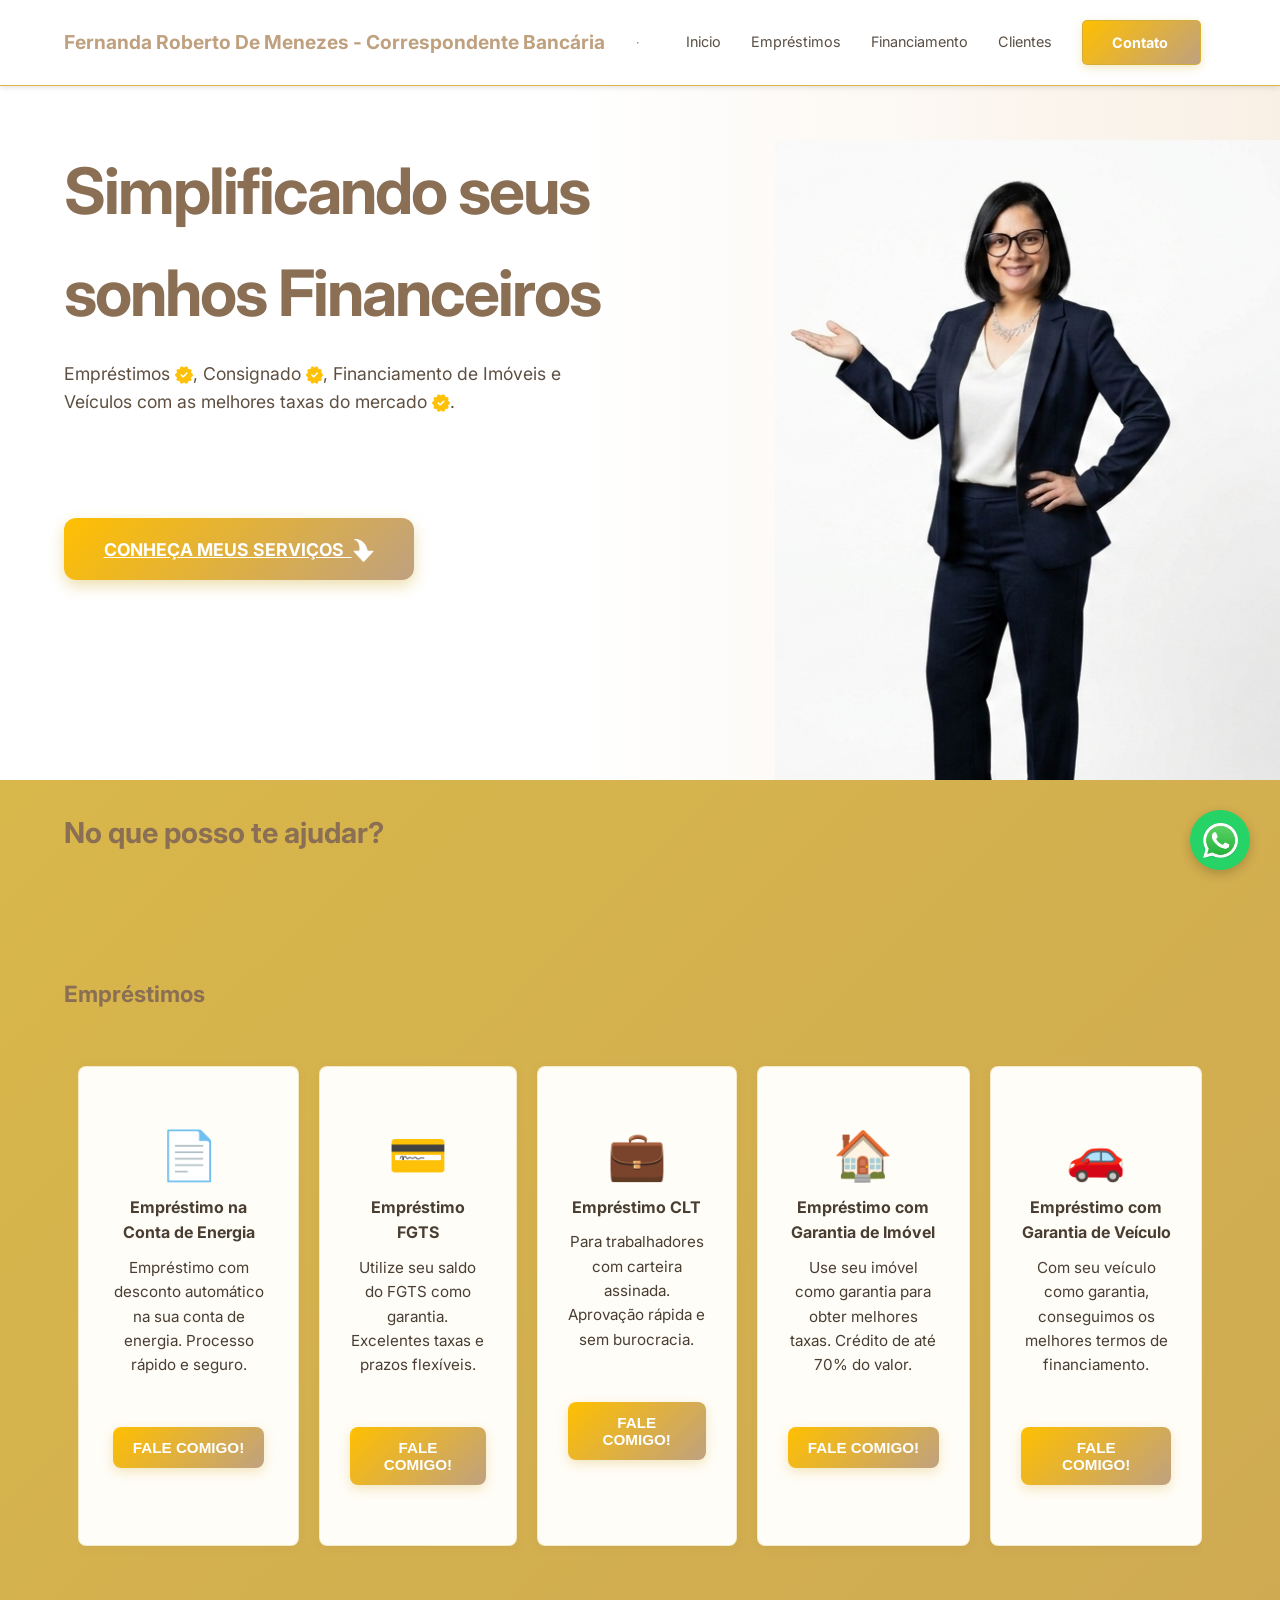
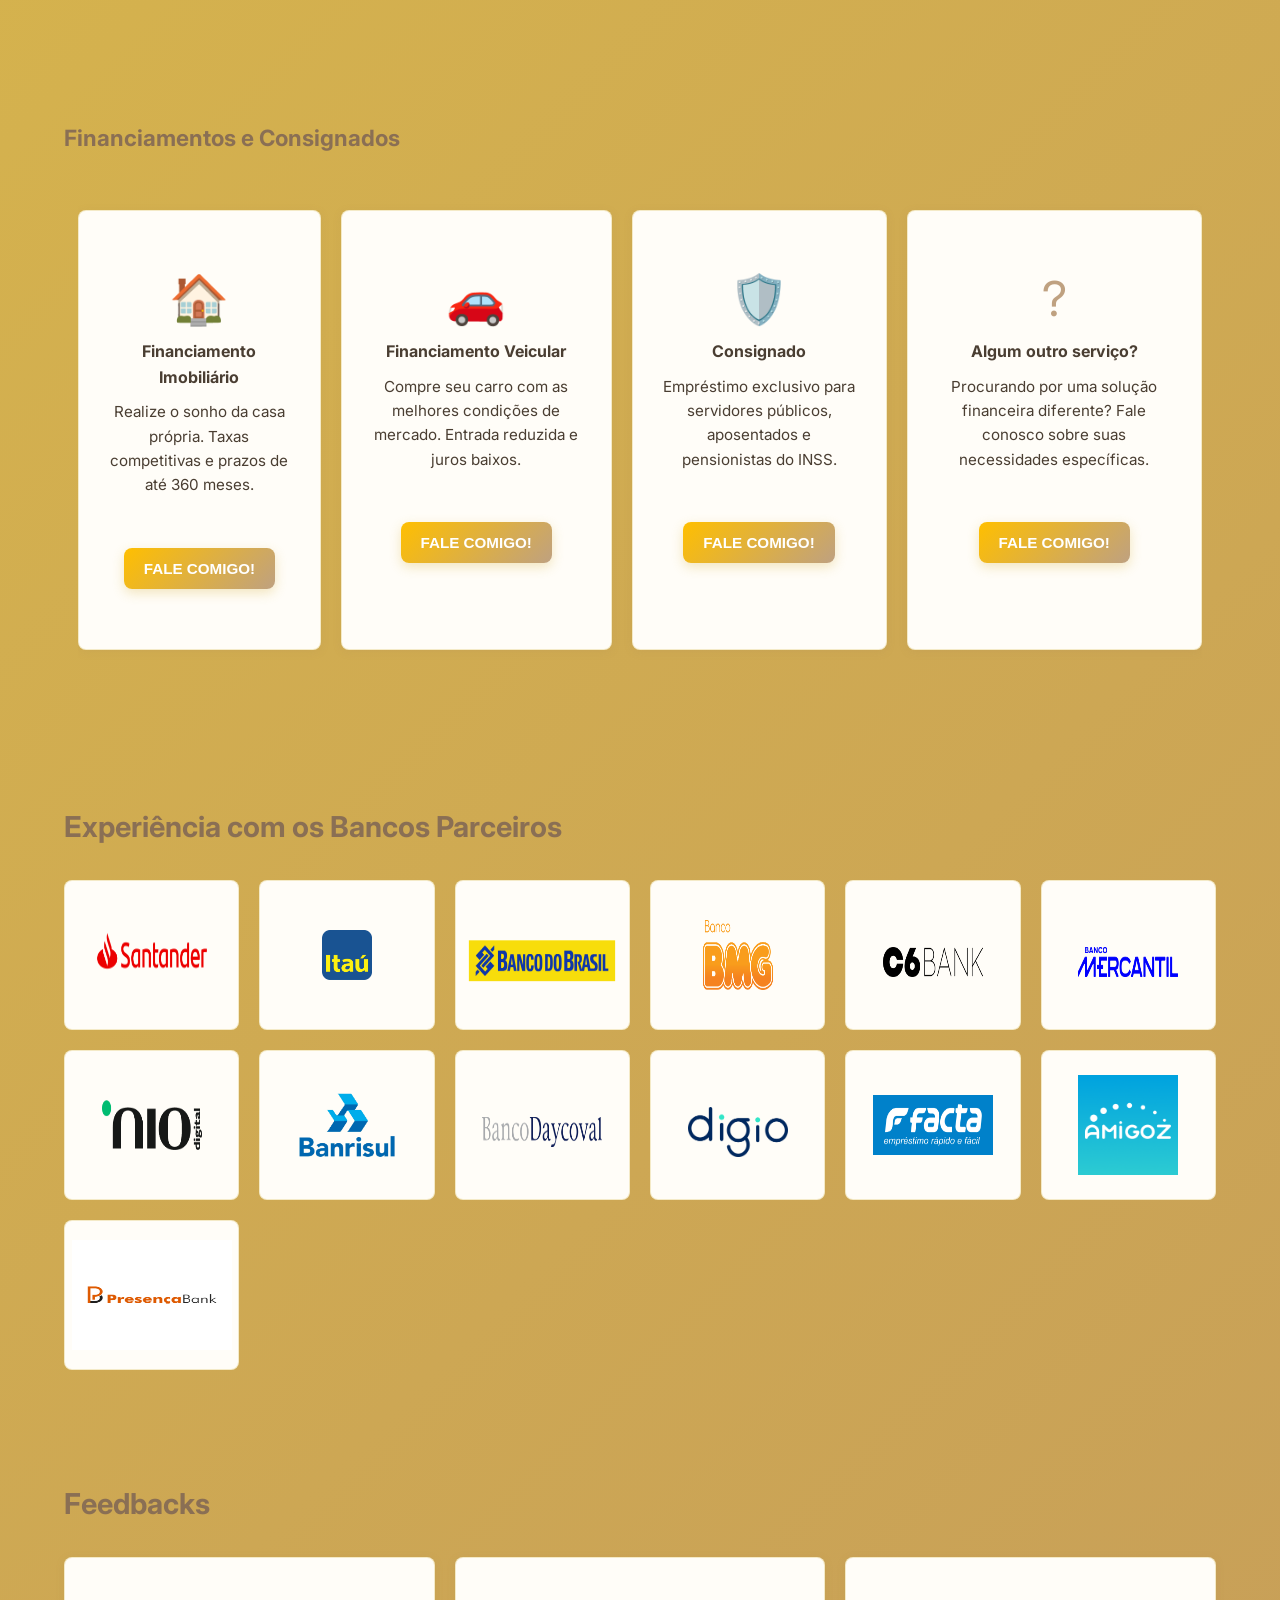
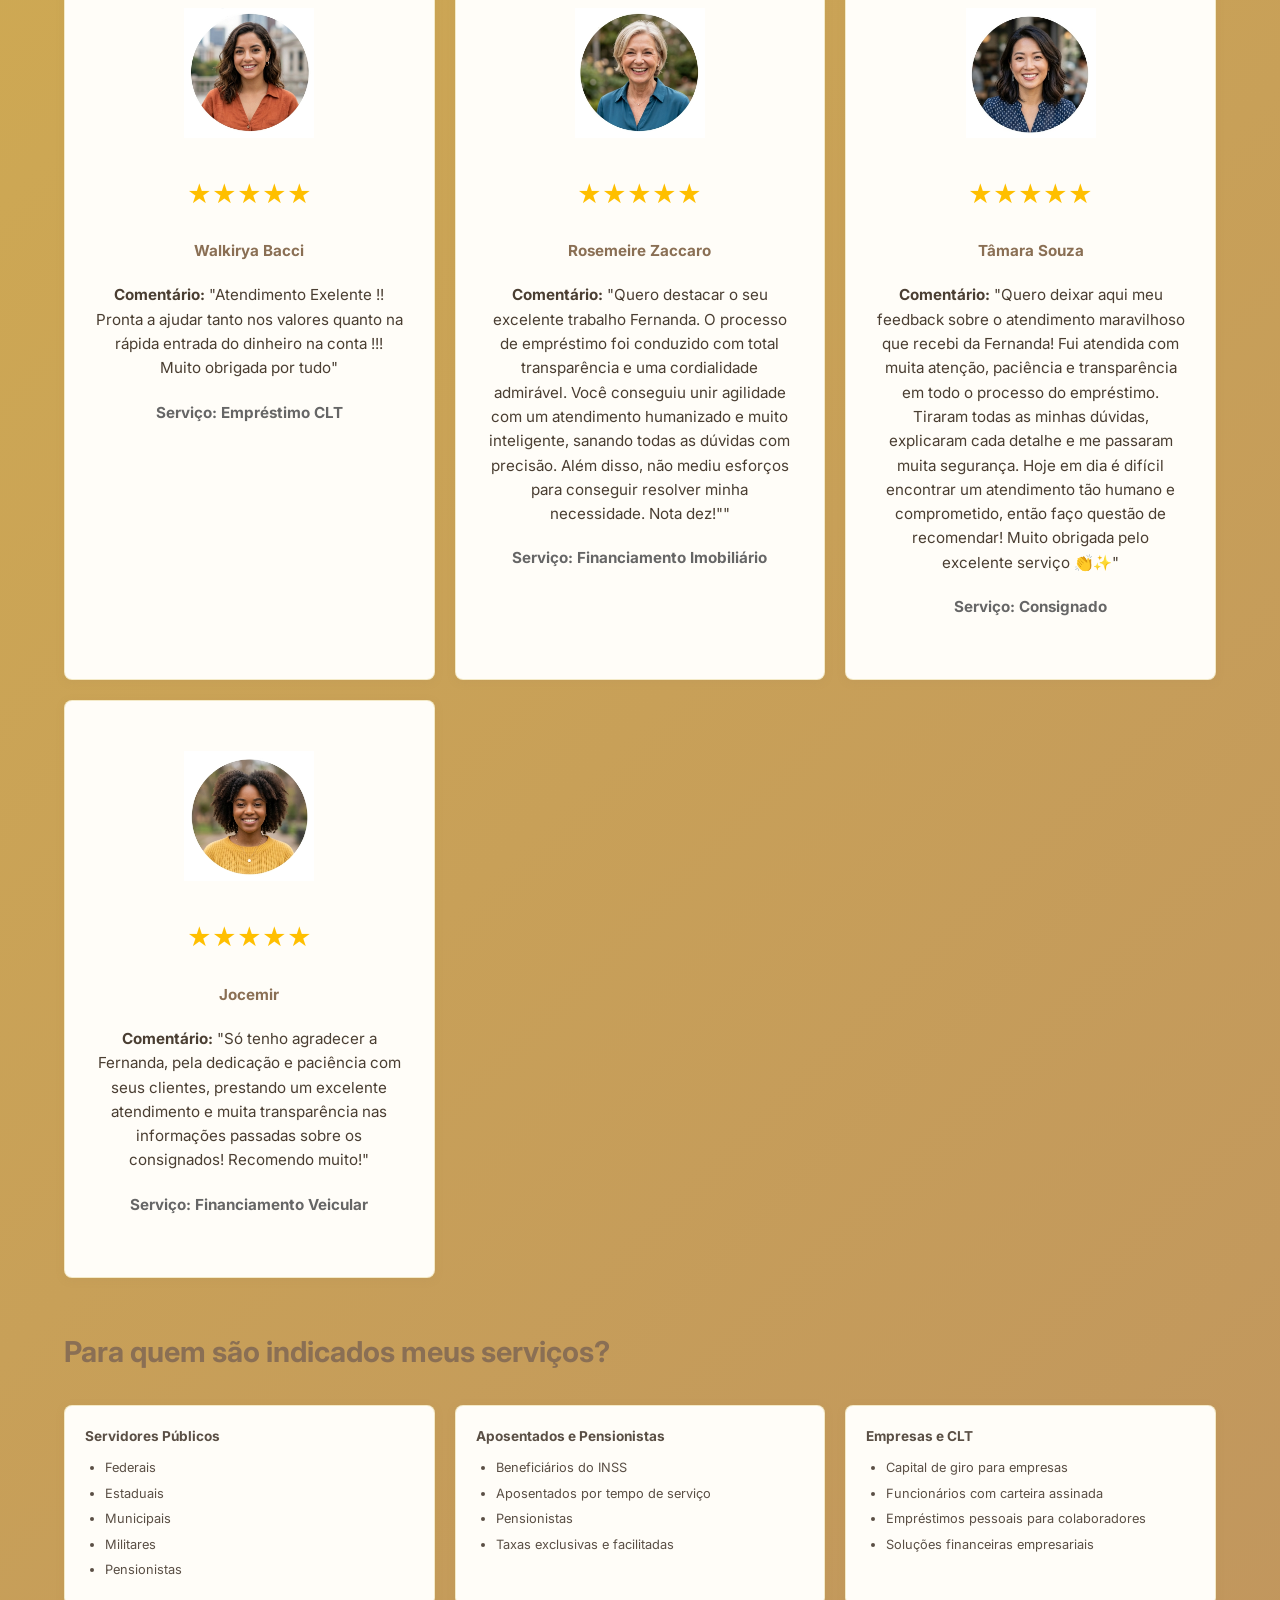
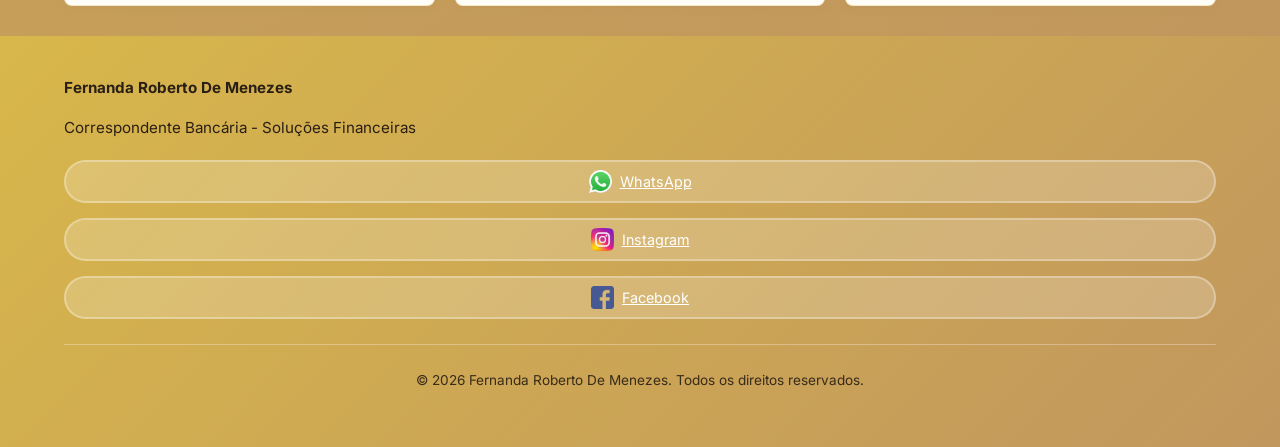
==== index.html @ 63f5480b "commit 1" ====
<!DOCTYPE html>
<html lang="pt-br">
<head>
    <meta charset="UTF-8">
    <meta name="viewport" content="width=device-width, initial-scale=1.0">
    <title>Fernanda | Correspondente Bancária</title>
    <meta name="description" content="Portfólio de Fernanda, correspondente bancária especializada em serviços financeiros. Empréstimos Empréstimo, Consignado Empréstimo, Financiamento de Imóveis e Veículos com as melhores taxas do mercado Empréstimo.">
    <link href="https://fonts.googleapis.com/css2?family=Inter:wght@300;400;600;700&display=swap" rel="stylesheet">
    <link rel="stylesheet" href="styles.css">
</head>
<body>

    <header>
        <div class="logo">Fernanda Roberto De Menezes - Correspondente Bancária</div>
        <hr>
        <button class="menu-toggle" id="menuToggle">☰</button>
        <nav id="navMenu">
            <a href="#inicio">Inicio</a>
            <a href="#emprestimos">Empréstimos</a>
            <a href="#financiamento">Financiamento</a>
            <a href="#publico">Clientes</a>
            <a href="https://wa.me/5516997913789?text=Olá%2C%20Fernanda%20preciso%20de%20seus%20serviços%20" target="_blank" class="btn-Contato">&nbsp;&nbsp; Contato &nbsp;&nbsp;&nbsp;</a>
        </nav>
    </header>

    <section id="inicio" class="hero">
        <div class="hero-content">
            <h1>Simplificando seus sonhos Financeiros</h1>
            <p> Empréstimos <img src="icons/verificado.png" alt="Empréstimo" style="width: 1em; height: 1em; vertical-align: middle;">, Consignado <img src="icons/verificado.png" alt="Empréstimo" style="width: 1em; height: 1em; vertical-align: middle;">, Financiamento de Imóveis e Veículos com as melhores taxas do mercado <img src="icons/verificado.png" alt="Empréstimo" style="width: 1em; height: 1em; vertical-align: middle;">.
            </p>
            <br><br><br><br>
            <a href="#servicos" class="btn-cta">Conheça meus serviços&nbsp;&nbsp;<img src="icons/curva-seta-para-a-esquerda.png" alt="Ícone" style="position: relative;  width: 23px; height: 23px; top: 6px;">
            </a>
        </div>
        <div class="hero-image">
            <img src="icons/fernanda4.png" alt="Fernanda Profissional">
        </div>
    </section>
    <div id="gradient-wrapper">
    <section id="servicos">
        <h2>No que posso te ajudar?</h2>
        
        <div class="services-category">
            <section id="emprestimos"></section>
            <h3>Empréstimos</h3>
            <div class="services-carousel-wrapper">
                <button class="carousel-arrow prev" data-carousel="carousel-emprestimos">❮</button>
                <div class="services-carousel-container" id="carousel-emprestimos">
                <div class="feedback-card">
                    <a class="card-link" href="https://wa.me/5516997913789?text=Olá%2C%20tenho%20interesse%20no%20empréstimo%20com%20desconto%20na%20conta%20de%20energia.%20Gostaria%20de%20fazer%20uma%20simulação%20e%20saber%20os%20valores%20disponíveis." 
                    target="_blank" rel="noopener noreferrer">
                        <div class="quote-icon">📄</div>
                        <h4>Empréstimo na Conta de Energia</h4>
                        <p>Empréstimo com desconto automático na sua conta de energia. Processo rápido e seguro.</p>
                        <button class="btn-carousel">Fale comigo!</button>
                    </a>
                </div>
                
                <div class="feedback-card">
                    <a class="card-link" href="https://wa.me/5516997913789?text=Olá%2C%20tenho%20interesse%20no%20empréstimo%20FGTS.%20Gostaria%20de%20fazer%20uma%20simulação%20e%20saber%20os%20valores%20disponíveis." 
                    target="_blank" rel="noopener noreferrer">
                        <div class="quote-icon">💳</div>
                        <h4>Empréstimo FGTS</h4>
                        <p>Utilize seu saldo do FGTS como garantia. Excelentes taxas e prazos flexíveis.</p>
                        <button class="btn-carousel">Fale comigo!</button>
                    </a>
                </div>
                
                <div class="feedback-card">
                    <a class="card-link" href="https://wa.me/5516997913789?text=Olá%2C%20tenho%20interesse%20no%20empréstimo%20CLT.%20Gostaria%20de%20fazer%20uma%20simulação%20e%20saber%20os%20valores%20disponíveis." 
                    target="_blank" rel="noopener noreferrer">
                        <div class="quote-icon">💼</div>
                        <h4>Empréstimo CLT</h4>
                        <p>Para trabalhadores com carteira assinada. Aprovação rápida e sem burocracia.</p>
                        <button class="btn-carousel">Fale comigo!</button>
                    </a>
                </div>
                <div class="feedback-card">
                    <a class="card-link" href="https://wa.me/5516997913789?text=Olá%2C%20tenho%20interesse%20no%20empréstimo%20com%20garantia%20de%20imóvel.%20Gostaria%20de%20fazer%20uma%20simulação%20e%20saber%20os%20valores%20disponíveis." 
                    target="_blank" rel="noopener noreferrer">
                        <div class="quote-icon">🏠</div>
                        <h4>Empréstimo com Garantia de Imóvel</h4>
                        <p>Use seu imóvel como garantia para obter melhores taxas. Crédito de até 70% do valor.</p>
                        <button class="btn-carousel">Fale comigo!</button>
                    </a>
                </div>
                <div class="feedback-card">
                    <a class="card-link" href="https://wa.me/5516997913789?text=Olá%2C%20tenho%20interesse%20no%20empréstimo%20com%20garantia%20de%20veículo.%20Gostaria%20de%20fazer%20uma%20simulação%20e%20saber%20os%20valores%20disponíveis." 
                    target="_blank" rel="noopener noreferrer">
                        <div class="quote-icon">🚗</div>
                        <h4>Empréstimo com Garantia de Veículo</h4>
                        <p>Com seu veículo como garantia, conseguimos os melhores termos de financiamento.</p>
                        <button class="btn-carousel">Fale comigo!</button>
                    </a>
                </div>
                </div>
                <button class="carousel-arrow next" data-carousel="carousel-emprestimos">❯</button>
            </div>
        </div>
        <div class="services-category">
            <section id="financiamento"></section>
            <h3>Financiamentos e Consignados</h3>
            <div class="services-carousel-wrapper">
                <button class="carousel-arrow prev" data-carousel="carousel-financiamentos">❮</button>
                <div class="services-carousel-container" id="carousel-financiamentos">
                <div class="feedback-card">
                    <a class="card-link" href="https://wa.me/5516997913789?text=Olá%2C%20tenho%20interesse%20no%20financiamento%20imobiliário.%20Gostaria%20de%20fazer%20uma%20simulação%20e%20saber%20os%20valores%20disponíveis." 
                    target="_blank" rel="noopener noreferrer">
                        <div class="quote-icon">🏠</div>
                        <h4>Financiamento Imobiliário</h4>
                        <p>Realize o sonho da casa própria. Taxas competitivas e prazos de até 360 meses.</p>
                        <button class="btn-carousel">Fale comigo!</button>
                    </a>
                </div>
                <div class="feedback-card">
                    <a class="card-link" href="https://wa.me/5516997913789?text=Olá%2C%20tenho%20interesse%20no%20financiamento%20veicular.%20Gostaria%20de%20fazer%20uma%20simulação%20e%20saber%20os%20valores%20disponíveis." 
                    target="_blank" rel="noopener noreferrer">
                        <div class="quote-icon">🚗</div>
                        <h4>Financiamento Veicular</h4>
                        <p>Compre seu carro com as melhores condições de mercado. Entrada reduzida e juros baixos.</p>
                        <button class="btn-carousel">Fale comigo!</button>
                    </a>
                </div>
                <div class="feedback-card">
                    <a class="card-link" href="https://wa.me/5516997913789?text=Olá%2C%20tenho%20interesse%20no%20financiamento%20consignado." 
                    target="_blank" rel="noopener noreferrer">
                        <div class="quote-icon">🛡️</div>
                        <h4>Consignado</h4>
                        <p>Empréstimo exclusivo para servidores públicos, aposentados e pensionistas do INSS.</p>
                        <button class="btn-carousel">Fale comigo!</button>
                    </a>
                </div>
                <div class="feedback-card">
                    <a class="card-link" href="https://wa.me/5516997913789?text=Olá%2C%20tenho%20interesse%20em%20outro%20serviço%20financeiro." 
                    target="_blank" rel="noopener noreferrer">
                        <div class="quote-icon">?</div>
                        <h4>Algum outro serviço?</h4>
                        <p>Procurando por uma solução financeira diferente? Fale conosco sobre suas necessidades específicas.</p>
                        <button class="btn-carousel">Fale comigo!</button>
                    </a>
                </div>
                </div>
                <button class="carousel-arrow next" data-carousel="carousel-financiamentos">❯</button>
            </div>
        </div>
    </section>
    <section id="bancos">
        <h2>Experiência com os Bancos Parceiros</h2>
        <div class="banks-grid">
            <!-- 13 square containers -->
            <div class="bank-container"><img src="icons/1-Santander.png" alt="Ícone" style="position: relative;  width: 150px; height: 100px;"></div>
            <div class="bank-container"><img src="icons/9-Itau.png" alt="Ícone" style="position: relative;  width: 50px; height: 50px;"></div>
            <div class="bank-container"><img src="icons/10-BancoBrasil.png" alt="Ícone" style="position: relative; bottom: 7%;  width: 150px; height: 130px;"></div>
            <div class="bank-container"><img src="icons/2-BMG.png" alt="Ícone" style="position: relative;  width: 70px; height: 70px;"></div>
            <div class="bank-container"><img src="icons/6-C6.png" alt="Ícone" style="position: relative;  width: 100px; top: 5%; height: 30px;"></div>
            <div class="bank-container"><img src="icons/12-Mercantil.png" alt="Ícone" style="position: relative; top: 5%;  width: 100px; height: 30px;"></div>
            <div class="bank-container"><img src="icons/7-Nio.png" alt="Ícone" style="position: relative;  width: 100px; height: 50px;"></div>
            <div class="bank-container"><img src="icons/8-Banrisul.png" alt="Ícone" style="position: relative;  width: 100px; height: 100px;"></div>
            <div class="bank-container"><img src="icons/3-Daycoval.png" alt="Ícone" style="position: relative; top: 5%; width: 120px; height: 30px;"></div>
            <div class="bank-container"><img src="icons/4-Digio.png" alt="Ícone" style="position: relative; top: 5%;  width: 100px; height: 50px;"></div>
            <div class="bank-container"><img src="icons/5-Facta.png" alt="Ícone" style="position: relative;  width: 120px; height: 60px;"></div>
            <div class="bank-container"><img src="icons/13-Amigoz.png" alt="Ícone" style="position: relative;  width: 100px; height: 100px;"></div>
            <div class="bank-container"><img src="icons/11-PresencaBank.png" alt="Ícone" style="position: relative;  width: 160px; height: 110px;"></div>
        </div>
    </section>
        <section id="publico">

        <br><br>
        <h2>Feedbacks</h2>
        <div class="feedback-grid">
            <div class="feedback-card">
                <div class="quote-icon"><img src="icons/menina3.png" style="width: 130px; height: 130px;"></div>
                <div class="stars">★★★★★</div>
                <p class="name">Walkirya Bacci</p>
                <p><strong>Comentário:</strong> "Atendimento Exelente !! Pronta a ajudar tanto nos valores quanto na rápida entrada do dinheiro na conta !!! Muito obrigada por tudo"</p>
                <p class="service"><strong>Serviço: Empréstimo CLT</p></strong>
            </div>
            <div class="feedback-card">
                <div class="quote-icon"><img src="icons/menina4.png" style="width: 130px; height: 130px;"></div>
                <div class="stars">★★★★★</div>
                <p class="name">Rosemeire Zaccaro</p>
                <p><strong>Comentário:</strong> "Quero destacar o seu excelente trabalho Fernanda. O processo de empréstimo foi conduzido com total transparência e uma cordialidade admirável. Você conseguiu unir agilidade com um atendimento humanizado e muito inteligente, sanando todas as dúvidas com precisão. Além disso, não mediu esforços para conseguir resolver minha necessidade. Nota dez!""</p>
                <p class="service"><strong>Serviço: Financiamento Imobiliário</p></strong>
            </div>
            <div class="feedback-card">
                <div class="quote-icon"><img src="icons/menina2.jpg" style="width: 130px; height: 130px;"></div>
                <div class="stars">★★★★★</div>
                <p class="name">Tâmara Souza</p>
                <p><strong>Comentário:</strong> "Quero deixar aqui meu feedback sobre o atendimento maravilhoso que recebi da Fernanda! Fui atendida com muita atenção, paciência e transparência em todo o processo do empréstimo. Tiraram todas as minhas dúvidas, explicaram cada detalhe e me passaram muita segurança. Hoje em dia é difícil encontrar um atendimento tão humano e comprometido, então faço questão de recomendar! Muito obrigada pelo excelente serviço 👏✨"</p>
                <p class="service"><strong>Serviço: Consignado</p></strong></div>
            <div class="feedback-card">
                <div class="quote-icon"><img src="icons/menina1.png" style="width: 130px; height: 130px;"></div>
                <div class="stars">★★★★★</div>
                <p class="name">Jocemir</p>
                <p><strong>Comentário:</strong> "Só tenho agradecer a Fernanda, pela dedicação e paciência com seus clientes, prestando um excelente atendimento e muita transparência nas informações passadas sobre os consignados!  Recomendo muito!"</p>
                <p class="service"><strong>Serviço: Financiamento Veicular</p></strong>
            </div>
        </div>
        <br><br>
        <h2>Para quem são indicados meus serviços?</h2>
        <div class="public-grid">
            <div class="public-card">
                <b>Servidores Públicos</b><br>
                <ul>
                    <li>Federais</li>
                    <li>Estaduais</li>
                    <li>Municipais</li>
                    <li>Militares</li>
                    <li>Pensionistas</li>
                </ul>
            </div>
            <div class="public-card">
                <b>Aposentados e Pensionistas</b><br>
                <ul>
                    <li>Beneficiários do INSS</li>
                    <li>Aposentados por tempo de serviço</li>
                    <li>Pensionistas</li>
                    <li>Taxas exclusivas e facilitadas</li>
                </ul>
            </div>
            <div class="public-card">
                <b>Empresas e CLT</b><br>
                <ul>
                    <li>Capital de giro para empresas</li>
                    <li>Funcionários com carteira assinada</li>
                    <li>Empréstimos pessoais para colaboradores</li>
                    <li>Soluções financeiras empresariais</li>
                </ul>
            </div>
        </div>
    </section>
    </div>
    <footer>
        <div class="footer-content">
            <div class="footer-info">
                <p><strong>Fernanda Roberto De Menezes</strong></p>
                <p>Correspondente Bancária - Soluções Financeiras</p>
                
                <div class="social-links">
                    <a href="https://wa.me/+5516997913789" target="_blank" title="WhatsApp" aria-label="WhatsApp">
                        <img src="icons/whatsapp.png" alt="Ícone" style="position: relative;  width: 23px; height: 23px;">
                        <span class="social-text">WhatsApp</span>
                    </a>
                    <a href="https://instagram.com/fernandafinanceira.2017" target="_blank" title="Instagram" aria-label="Instagram">
                        <img src="icons/instagram.png" alt="Instagram" style="position: relative; width: 23px; height: 23px;">
                        <span class="social-text">Instagram</span>
                    </a>
                    <a href="https://facebook.com" target="_blank" title="Facebook" aria-label="Facebook">
                        <img src="icons/facebook.png" alt="Facebook" style="position: relative; width: 23px; height: 23px;">
                        <span class="social-text">Facebook</span>
                    </a>
                </div>
            </div>

        </div>
        <div class="divider"></div>

        <p class="copyright">&copy; 2026 Fernanda Roberto De Menezes. Todos os direitos reservados.</p>
    </footer>

    <a href="https://wa.me/5516997913789?text=Olá%2C%20Fernanda%20preciso%20de%20seus%20serviços%20🚀" target="_blank" class="floating-whatsapp" aria-label="WhatsApp">
        <img src="icons/whatsapp.png" alt="WhatsApp" />
    </a>

    <script src="script.js"></script>
</body>
</html>
---- styles.css ----
:root {
    --primary: #bfa180; /* nude */
    --dark: #8a6f54; /* marrom suave */
    --accent: #ffbf00; /* dourado vivo */
    --text-dark: #4a3e32;
    --bg-light: #fff7ee;
}

* { margin: 0; padding: 0; box-sizing: border-box; }
body { 
    font-family: 'Inter',
    sans-serif; color: var(--text-dark); 

    line-height: 1.6; 
    padding-top: 80px;
    overflow-x: hidden;
}

/* Header */
header {
    display: flex;
    justify-content: space-between;
    align-items: center;
    padding: 20px 5%;
    border-bottom: 1px solid #d4af37e6;
    position: fixed;
    top: 0;
    left: 0;
    width: 100%;
    background-color: white;
    z-index: 1000;
    box-shadow: 0 2px 5px rgba(0,0,0,0.1);
}
.logo { font-weight: bold; color: var(--primary); font-size: 1.2rem; }
nav a { margin: 0 15px; text-decoration: none; color: #5a4f45; font-size: 0.9rem; padding: 10px 0; }
nav a:hover { font-weight: bold; }
.btn-Contato {
    background: linear-gradient(135deg, var(--accent), var(--primary));
    color: #ffffff;
    padding: 10px 20px;
    border-radius: 5px;
    text-decoration: none;
    font-weight: bold;
    border: 1px solid rgba(212, 175, 55, 0.9);
    box-shadow: 0 3px 10px rgba(212, 175, 55, 0.3);
    transition: all 0.3s ease;
}
.btn-Contato:hover {
    transform: translateY(-3px) scale(1.05);
    box-shadow: 0 10px 20px rgba(255, 191, 0, 0.5);
    background: linear-gradient(135deg, #fff27f, #ffbf00);
}

/* Menu Hamburger */
.menu-toggle {
    display: none;
    background: none;
    border: none;
    font-size: 1.5rem;
    color: var(--dark);
    cursor: pointer;
    transition: all 0.3s ease;
    z-index: 1001;
}
.menu-toggle:hover {
    transform: scale(1.1);
}
nav {
    display: flex;
    gap: 0;
}
nav.mobile-open {
    position: absolute;
    top: 70px;
    left: 0;
    width: 100%;
    flex-direction: column;
    background: white;
    border-bottom: 1px solid #d4af37e6;
    padding: 15px 5%;
    gap: 10px;
    box-shadow: 0 4px 8px rgba(0,0,0,0.1);
}
nav.mobile-open a {
    padding: 10px 0;
    border-bottom: 1px solid #efefef;
}
nav.mobile-open a:last-child {
    border-bottom: none;
}

/* Hero Section */
.hero {
    display: flex;
    align-items: flex-start;
    padding: 60px 5% 0 5%;
    background: linear-gradient(90deg, #ffffff 45%, #f9f0e5 100%);
    min-height: 700px;
}
.hero-content { flex: 1; padding-right: 50px; display: flex; flex-direction: column; }
.hero-content h1 { 
    font-size: 4rem; 
    color: var(--dark); 
    margin-bottom: 15px;
    letter-spacing: -2px; }
.hero-content p { 
    font-size: 1.1rem;
    color: #5e4f40;
    max-width: 550px;
    min-height: 0px;
 }

.hero-image { 
    flex: 1;
    text-align: right; 
    display: flex; 
    align-items: flex-end; 
    align-self: stretch; 
}
.hero-image img { 
    max-width: 100%; 
    height: 100%; 
    margin-left:20%;
    object-fit: cover;
    object-position: bottom center; 
 }

/* Sections General */
section {
     padding: 30px 5%;
    }

/* Deixar seção de serviços, bancos e quem sou com mesmo gradiente */
#gradient-wrapper {
    background: linear-gradient(135deg, rgba(212, 175, 55, 0.9), rgba(190, 145, 85, 0.95));
    
}

#servicos {
    padding-top: 30px;
    padding-bottom: 40px;
}

h2 { color: var(--dark); margin-bottom: 30px; font-size: 1.8rem; }

/* Public Cards */
.public-grid {
    display: grid;
    grid-template-columns: repeat(3, 1fr);
    gap: 20px;
}
.public-card {
    background: #fffdf8;
    padding: 20px;
    border-radius: 8px;
    font-size: 0.85rem;
    color: #5a4f45;
    border: 1px solid rgba(212, 175, 55, 0.25);
    box-shadow: 0 2px 8px rgba(170, 137, 89, 0.15);
}
.public-card ul {
    list-style-type: disc;
    margin: 10px 0 0 20px;
    padding: 0;
}
.public-card li {
    margin-bottom: 5px;
    font-size: 0.8rem;
}

/* Feedback Cards */
.feedback-grid {
    display: grid;
    grid-template-columns: repeat(auto-fit, minmax(300px, 1fr));
    gap: 20px;
    margin-top: 30px;
}
.feedback-card {
    background: #fffdf8;
    padding: 50px 30px;
    border-radius: 8px;
    border: 1px solid rgba(212, 175, 55, 0.25);
    box-shadow: 0 2px 8px rgba(170, 137, 89, 0.15);
    text-align: center;
    transition: transform 0.3s ease, box-shadow 0.3s ease;
    position: relative;
    min-height: 380px;
    display: flex;
    flex-direction: column;
    justify-content: flex-start;
}
.feedback-card:hover {
    transform: translateY(-5px);
    box-shadow: 0 6px 18px rgba(170, 137, 89, 0.2);
}
.quote-icon {
    font-size: 3rem;
    color: var(--primary);
    margin-bottom: 1px;
}
.stars {
    color: #ffbf00;
    font-size: 1.5rem;
    margin: 15px 0;
}
.feedback-card p {
    margin: 10px 0;
    font-size: 0.95rem;
}
.name {
    font-weight: bold;
    color: var(--dark);
}
.service {
    font-size: 0.9rem;
    color: #666;
    font-style: bold;
}

/* Carrossel de Serviços */
.services-carousel-wrapper {
    position: relative;
    display: flex;
    align-items: center;
    gap: 0px;
    background-color: transparent;
    border-radius: 16px;
    padding: 14px;
    box-shadow: none;
}

.services-carousel-container {
    display: flex;
    gap: 20px;
    overflow-x: auto;
    padding: 20px 0;
    scroll-behavior: smooth;
    /* Hide scrollbar */
    -ms-overflow-style: none;
    scrollbar-width: none;
    flex: 1;
}
.services-carousel-container::-webkit-scrollbar {
    display: none;
}

.carousel-arrow {
    background: linear-gradient(135deg, var(--accent), var(--primary));
    color: #ffffff;
    border: none;
    width: 54px;
    height: 54px;
    border-radius: 50%;
    cursor: pointer;
    display: flex;
    align-items: center;
    justify-content: center;
    font-size: 1.2rem;
    transition: all 0.3s ease;
    box-shadow: 0 4px 12px rgba(212, 175, 55, 0.3);
    flex-shrink: 0;
    visibility: hidden;
    opacity: 0;
    position: absolute;
    z-index: 20;
}

.carousel-arrow:hover {
    transform: scale(1.1);
    box-shadow: 0 6px 18px rgba(255, 191, 0, 0.55);
    background: linear-gradient(135deg, #fff27f, #ffbf00);
}

.carousel-arrow:active {
    transform: scale(0.95);
}

.carousel-arrow.hidden {
    visibility: hidden;
    opacity: 0;
    pointer-events: none;
}

.services-carousel-wrapper:hover .carousel-arrow:not(.hidden) {
    visibility: visible;
    opacity: 1;
}

.carousel-arrow.prev {
    left: 15px;
}

.carousel-arrow.next {
    right: 15px;
}

.services-carousel-item {
    flex: 0 0 calc(25% - 15px);
    min-width: 280px;
}

.btn-carousel {
    background: linear-gradient(135deg, var(--accent), var(--primary));
    color: #ffffff;
    padding: 12px 20px;
    font-size: 0.95rem;
    font-weight: bold;
    border: none;
    border-radius: 8px;
    cursor: pointer;
    box-shadow: 0 4px 12px rgba(212, 175, 55, 0.3);
    transition: all 0.3s ease;
    text-transform: uppercase;
    align-self: center;
    margin-top: 40px;
    margin-bottom: 10px;
}

.btn-carousel:hover {
    transform: translateY(-2px) scale(1.05);
    box-shadow: 0 6px 18px rgba(255, 191, 0, 0.4);
    background: linear-gradient(135deg, #fff27f, #ffbf00);
}

.btn-carousel:active {
    transform: translateY(0) scale(0.98);
}

.services-category {
    margin-bottom: 50px;
}

.services-category h3 {
    color: var(--dark);
    font-size: 1.4rem;
    margin-bottom: 20px;
    margin-top: 30px;
}

@media (max-width: 1400px) {
    .services-carousel-item {
        flex: 0 0 calc(33.333% - 14px);
        min-width: 280px;
    }
}

@media (max-width: 1024px) {
    .services-carousel-item {
        flex: 0 0 calc(50% - 10px);
        min-width: 280px;
    }
}

@media (max-width: 768px) {
    .services-carousel-item {
        flex: 0 0 calc(100% - 0px);
        min-width: 100%;
    }
}

/* Banks Footer */
.banks-grid {
    display: grid;
    grid-template-columns: repeat(6, 1fr);
    gap: 20px;
    margin-top: 20px;
}
.bank-container {
    background: #fffdf8;
    border: 1px solid rgba(212, 175, 55, 0.25);
    border-radius: 8px;
    width: 100%;
    /* fixed height to make rectangles */
    height: 150px; /* 20% taller */
    display: flex;
    align-items: center;
    justify-content: center;
    transition: transform 0.25s ease, background 0.25s ease, box-shadow 0.25s ease, border-color 0.25s ease;
}
.bank-container:hover {
    transform: scale(1.03);
    box-shadow: 0 4px 12px rgba(0,0,0,0.08);
    border-color: var(--accent);
}

@media (max-width: 768px) {
    body { padding-top: 100px; }
    header { flex-direction: row; padding: 15px 5%; gap: 10px; }
    .logo { font-size: 1rem; flex: 1; }
    .menu-toggle { display: block; }
    nav { display: none !important; }
    nav.mobile-open { display: flex !important; }
    nav a { margin: 0; font-size: 0.9rem; }
    hr { display: none; }
    .hero { flex-direction: column; text-align: center; padding: 40px 5% 0 5%; min-height: auto; }
    .hero-content { padding-right: 0; margin-bottom: 30px; }
    .hero-content h1 { font-size: 2.5rem; }
    .hero-content p { font-size: 0.95rem; }
    .hero-image { text-align: center; }
    .hero-image img { margin-left: 0; max-height: 300px; }
    .public-grid { grid-template-columns: 1fr; }
    .banks-grid { grid-template-columns: repeat(3, 1fr); gap: 15px; }
    .bank-container { height: 120px; }
    .btn-cta { width: 100%; max-width: 90%; font-size: 0.95rem; padding: 12px 15px; }
    .feedback-grid { grid-template-columns: 1fr; }
    .feedback-card { padding: 30px 20px; min-height: 500px; min-width: 400px;}
    .quote-icon img { width: 100px; height: 100px; }
    .btn-carousel { font-size: 0.85rem; padding: 10px 15px; }
    section { padding: 25px 5%; }
    h2 { font-size: 1.5rem; margin-bottom: 20px; }
    .services-category h3 { font-size: 1.2rem; }
    .footer-content { flex-direction: column; gap: 20px; text-align: center; align-items: center; }
    .footer-info { text-align: center; }
    .floating-whatsapp { width: 50px; height: 50px; bottom: 20px; right: 20px; }
    .floating-whatsapp img { width: 28px; height: 28px; }
}

@media (max-width: 480px) {
    body { padding-top: 90px; }
    header { padding: 12px 3%; }
    .logo { font-size: 0.85rem; }
    nav a { font-size: 0.85rem; }
    .btn-Contato { padding: 8px 12px; font-size: 0.75rem; }
    .menu-toggle { font-size: 1.3rem; }
    .hero { padding: 30px 3% 0 3%; }
    .hero-content h1 { font-size: 1.8rem; margin-bottom: 10px; letter-spacing: -1px; }
    .hero-content p { font-size: 0.85rem; }
    .hero-image img { max-height: 250px; }
    section { padding: 20px 3%; }
    h2 { font-size: 1.3rem; margin-bottom: 15px; }
    .services-category h3 { font-size: 1rem; margin-bottom: 15px; }
    .public-grid { gap: 15px; }
    .public-card { padding: 15px; font-size: 0.8rem; }
    .public-card li { font-size: 0.75rem; }
    .banks-grid { grid-template-columns: repeat(2, 1fr); gap: 12px; }
    .bank-container { height: 100px; }
    .bank-container img { width: 80px; height: 60px; }
    .btn-cta { width: 95%; font-size: 0.9rem; padding: 10px 12px; }
    .btn-cta img { width: 18px; height: 18px; top: 4px; }
    .feedback-card { padding: 20px 15px; margin-bottom: 15px;}
    .quote-icon img { width: 90px; height: 90px; }
    .name { font-size: 0.95rem; }
    .stars { font-size: 1.2rem; margin: 10px 0; }
    .feedback-card p { font-size: 0.85rem; margin: 8px 0; }
    .btn-carousel { font-size: 0.8rem; padding: 8px 12px; margin-top: 15px; }
    .carousel-arrow { width: 44px; height: 44px; font-size: 1rem; }
    .footer-content { flex-direction: column; gap: 15px; align-items: center; text-align: center; }
    .footer-info { text-align: center; }
    .social-links { align-items: center; justify-content: center; }
    .social-links a { font-size: 1.2rem; gap: 5px; padding: 6px 10px; justify-content: center; }
    .social-links .social-text { font-size: 0.8rem; }
    footer { padding: 30px 3%; }
    footer p { text-align: center; }
    .floating-whatsapp { width: 45px; height: 45px; bottom: 15px; right: 15px; }
    .floating-whatsapp img { width: 24px; height: 24px; }
}
/* Button CTA */
.btn-cta {
    background: linear-gradient(135deg, var(--accent), var(--primary));
    color: #fff;
    display: flex;
    align-items: center;
    gap: 8px;
    padding: 15px 20px;
    font-size: 1.1rem;
    font-weight: bold;
    border: none;
    border-radius: 12px;
    cursor: pointer;
    box-shadow: 0 6px 15px rgba(212, 175, 55, 0.4);
    transition: all 0.3s ease;
    text-transform: uppercase;
    width: 350px;
    max-width: 90%;
    display: inline-block;
    text-align: center;
    margin-top: auto;
}

.btn-cta:hover {
    transform: translateY(-3px) scale(1.05);
    box-shadow: 0 10px 20px rgba(255, 191, 0, 0.5);
    background: linear-gradient(135deg, #fff27f, #ffbf00);
}

.btn-cta:active {
    transform: translateY(1px) scale(0.98);
    box-shadow: 0 4px 10px rgba(90, 49, 134, 0.3);
}

/* Footer */
footer {
    background: linear-gradient(135deg, rgba(212, 175, 55, 0.9), rgba(190, 145, 85, 0.95));
    color: #2a1f15;
    padding: 40px 5%;
    margin-top: 0;
}

.footer-content {
    display: flex;
    gap: 60px;
    align-items: flex-start;
    max-width: 1200px;
    margin: 0 auto;
    justify-content: space-between;
}

.footer-info {
    flex: 1;
    text-align: left;
}

footer p {
    margin-bottom: 15px;
    font-size: 0.95rem;
}

.social-links {
    display: flex;
    flex-direction: column;
    gap: 15px;
    margin-top: 20px;
}

.social-links a {
    display: inline-flex;
    align-items: center;
    justify-content: center;
    gap: 8px; /* space between icon and text */
    width: auto; /* allow width to grow with text */
    padding: 8px 12px; /* add some clickable area */
    background: rgba(255, 255, 255, 0.2);
    border-radius: 50px; /* pill shape to accommodate text */
    text-decoration: none;
    color: white;
    font-size: 1.5rem;
    transition: all 0.3s ease;
    border: 2px solid rgba(255, 255, 255, 0.3);
}

.social-links a:hover {
    background: rgba(255, 255, 255, 0.3);
    transform: translateX(5px);
    border-color: rgba(255, 255, 255, 0.6);
    box-shadow: 0 8px 20px rgba(0, 0, 0, 0.3);
}

.social-links a:active {
    transform: translateX(2px);
}

/* text next to icon */
.social-links .social-text {
    text-decoration: underline;
    font-size: 0.9rem;
    white-space: nowrap;
}

.divider {
    border-top: 1px solid rgba(255, 255, 255, 0.3);
    margin: 25px 0;
}

footer .copyright {
    font-size: 0.85rem;
    opacity: 0.9;
    text-align: center;
}



/* Floating WhatsApp Button */
.floating-whatsapp {
    position: fixed;
    bottom: 30px;
    right: 30px;
    width: 60px;
    height: 60px;
    background: #25d366;
    border-radius: 50%;
    display: flex;
    align-items: center;
    justify-content: center;
    box-shadow: 0 4px 12px rgba(0,0,0,0.2);
    z-index: 1000;
    transition: transform 0.3s ease;
}
.floating-whatsapp img {
    width: 35px;
    height: 35px;
}
.floating-whatsapp:hover {
    transform: translateY(-3px) scale(1.1);
    box-shadow: 0 10px 20px rgba(0,0,0,0.4);
    background: #1ebe57; /* slightly darker green on hover */
}
.floating-whatsapp:active {
    transform: translateY(1px) scale(0.95);
}

@keyframes pulse {
    0% { transform: scale(1); }
    50% { transform: scale(1.05); }
    100% { transform: scale(1); }
}

.floating-whatsapp {
    animation: pulse 2s infinite ease-in-out;
}
.card-link {
    display: block;
    text-decoration: none;
    color: inherit;
}
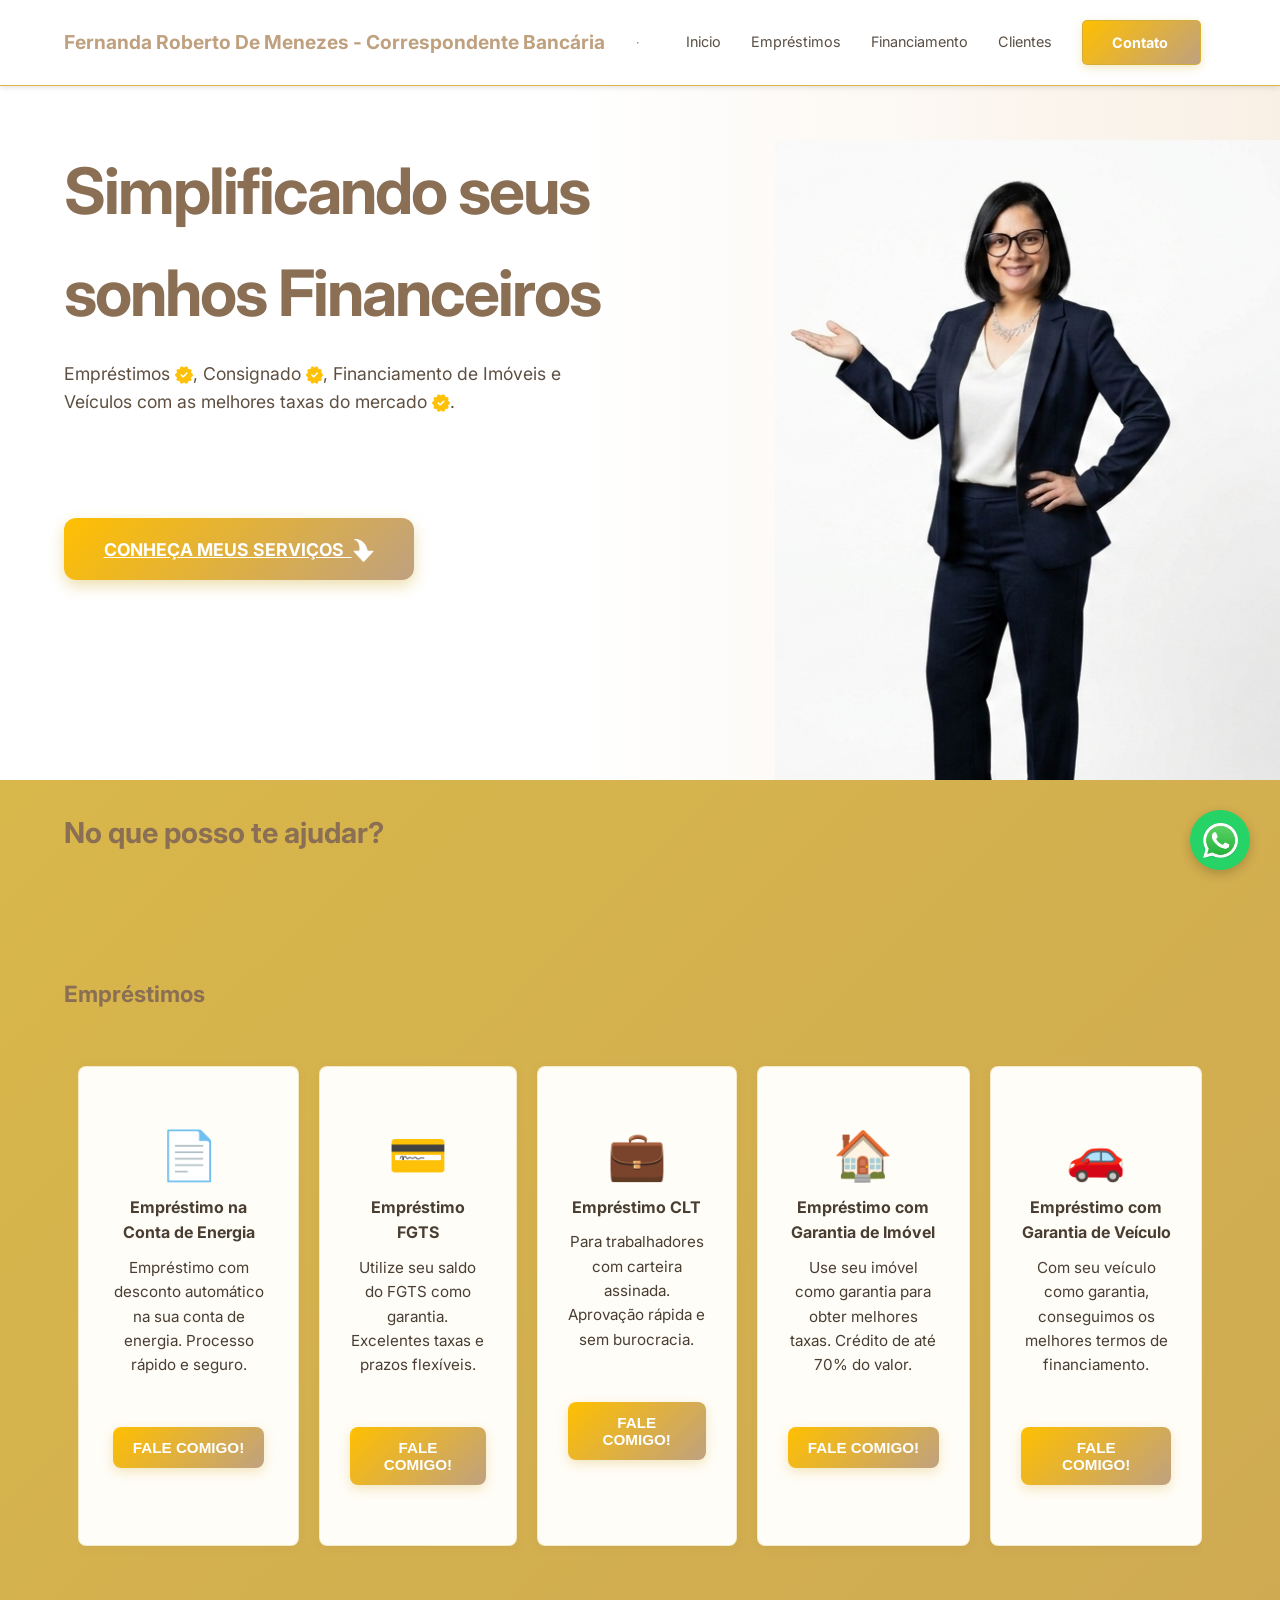
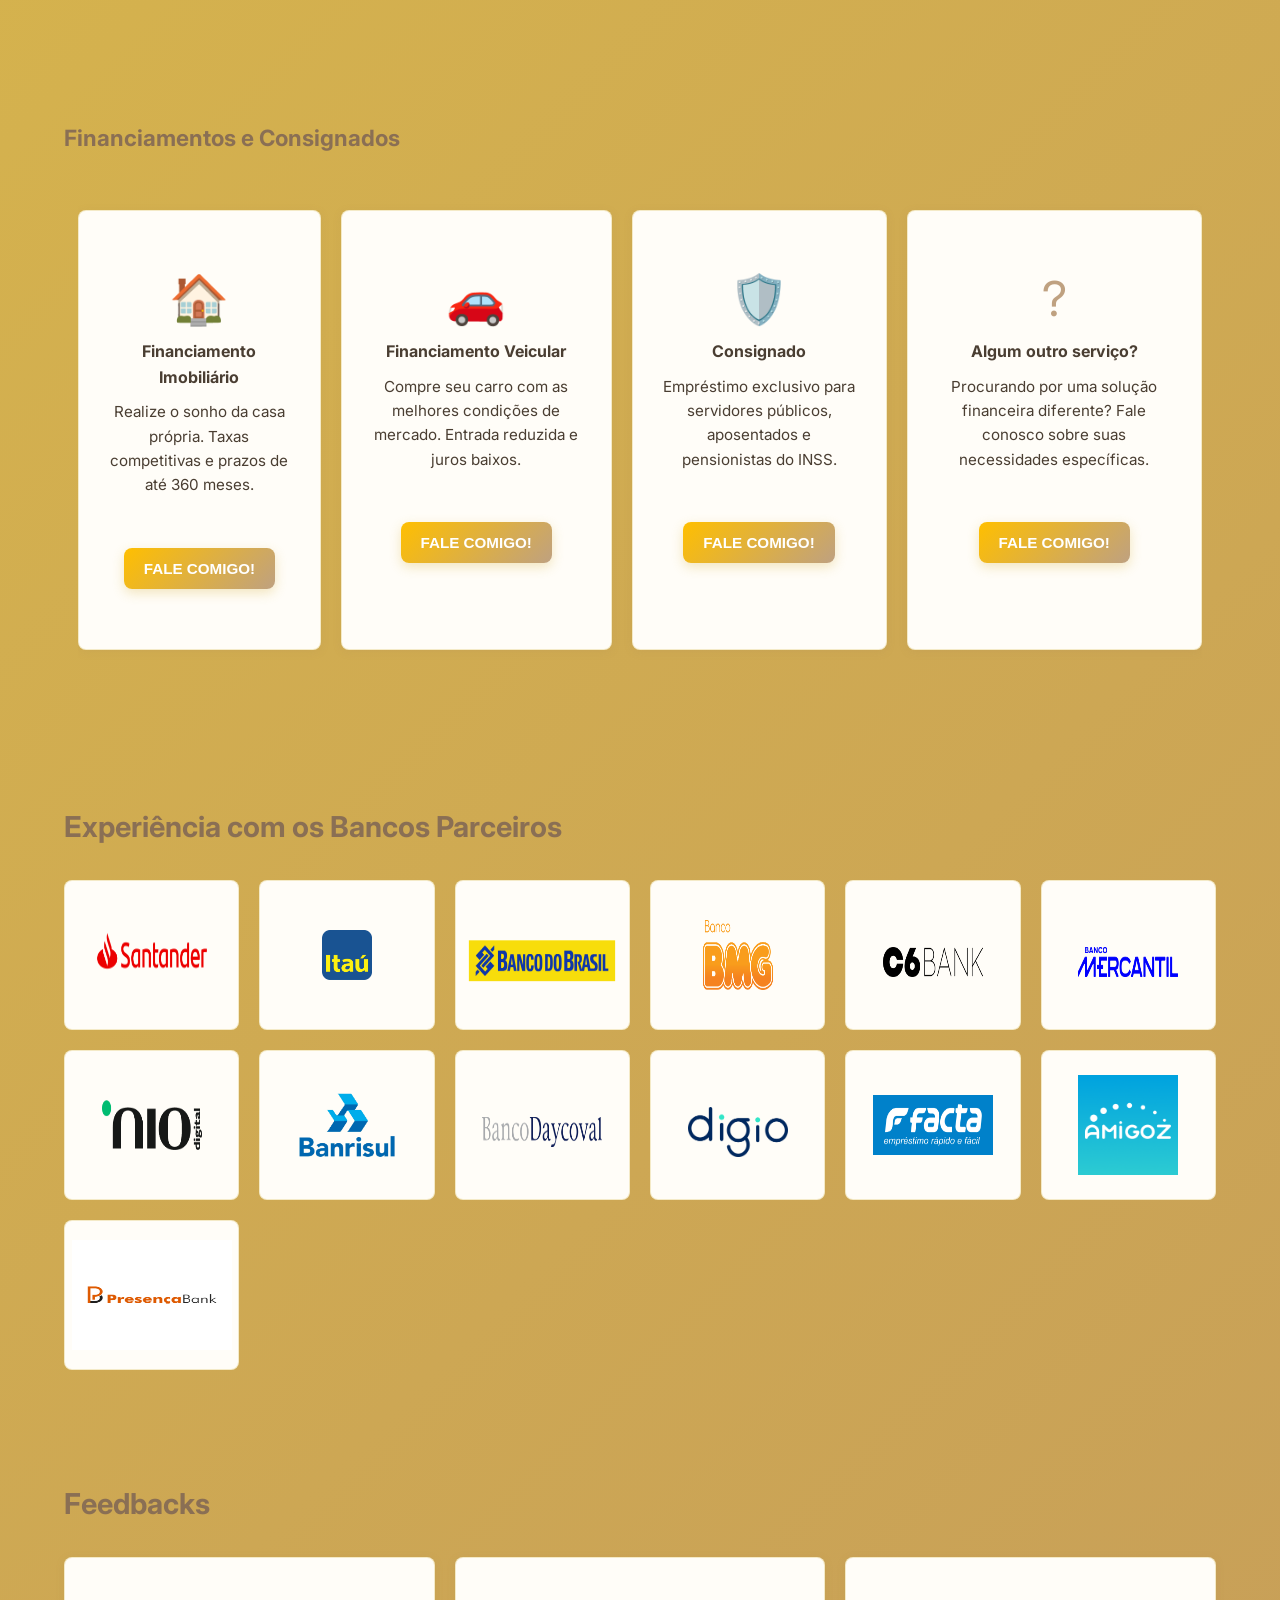
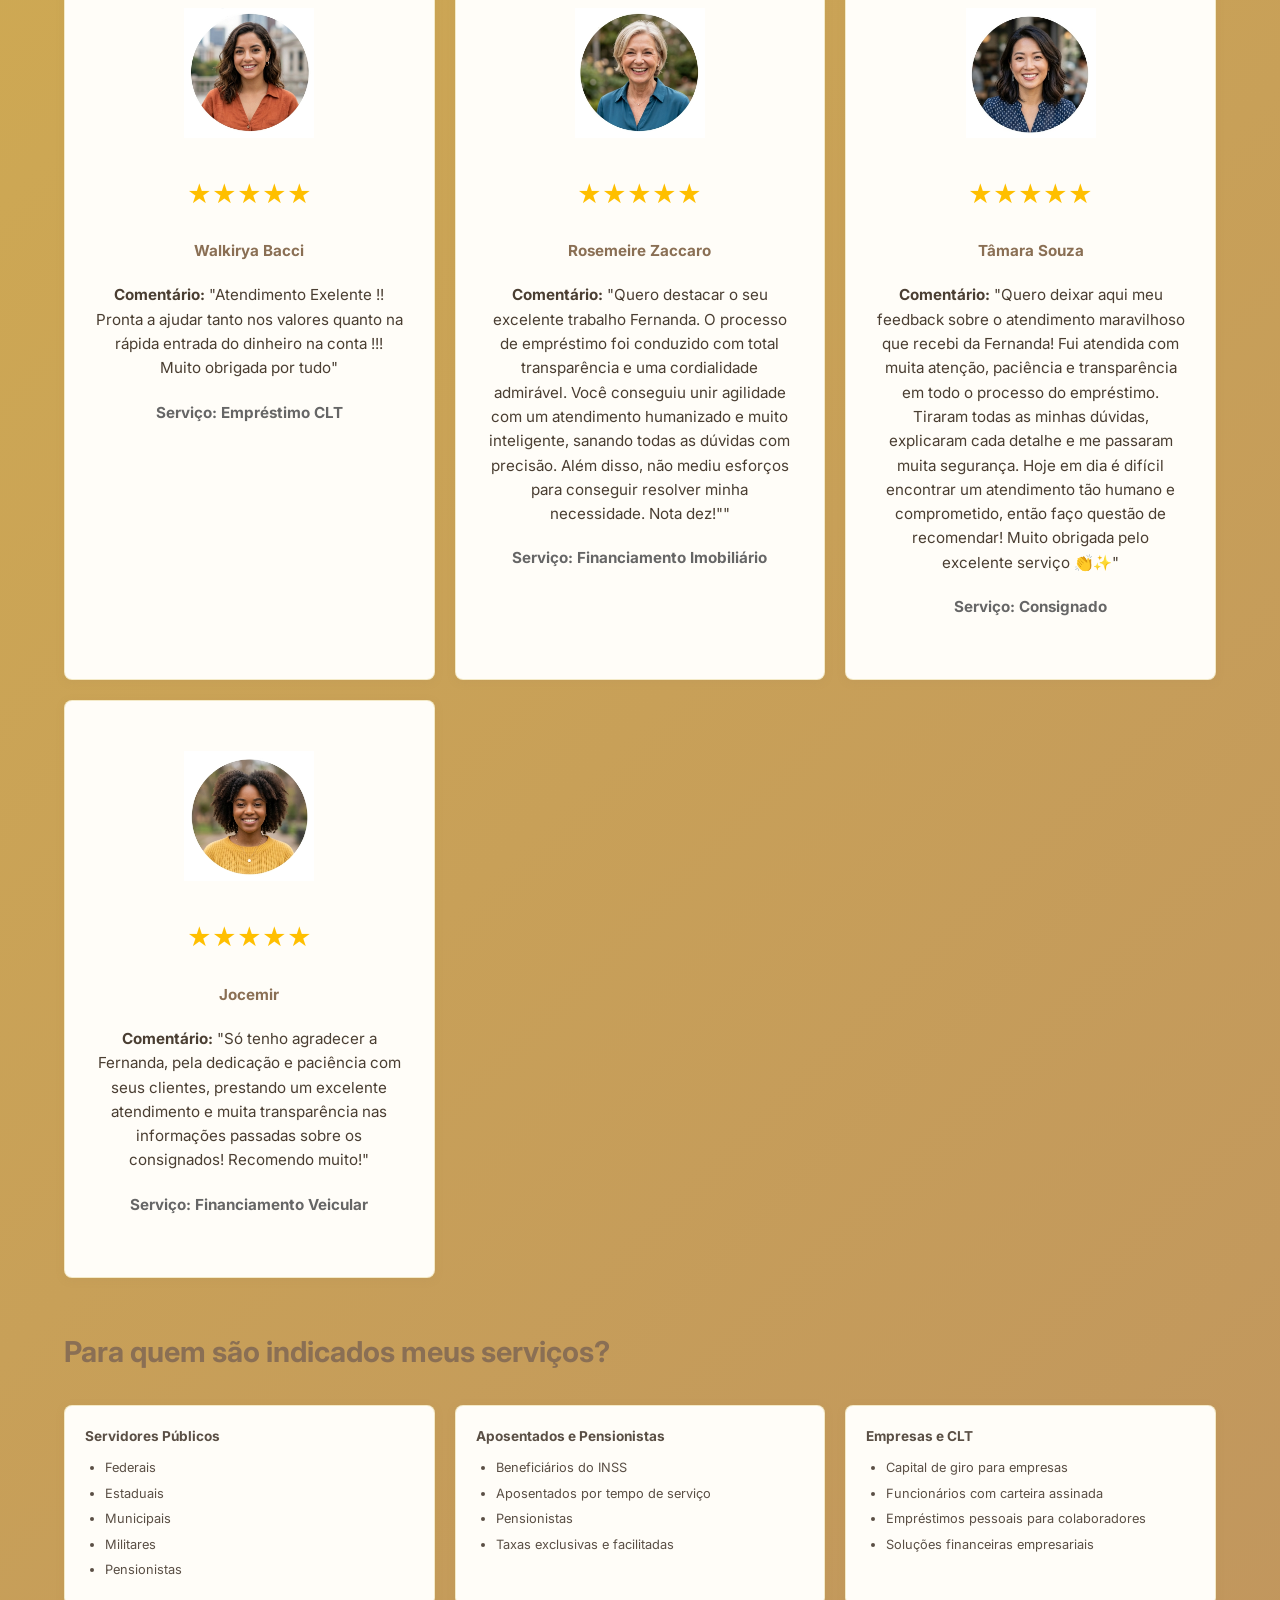
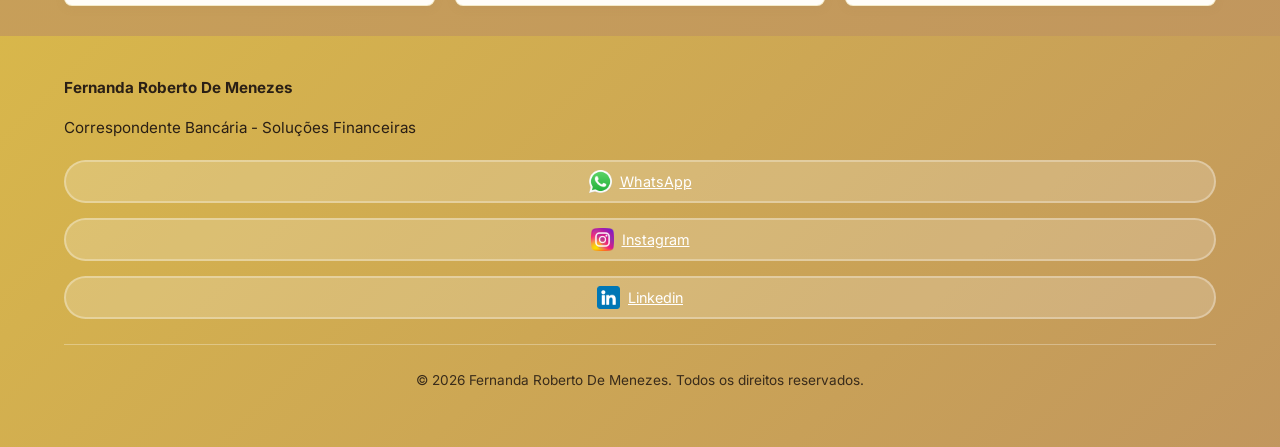
==== commit a106ffb9: "add favicon" ====
--- a/index.html
+++ b/index.html
@@ -4,9 +4,10 @@
     <meta charset="UTF-8">
     <meta name="viewport" content="width=device-width, initial-scale=1.0">
     <title>Fernanda | Correspondente Bancária</title>
-    <meta name="description" content="Portfólio de Fernanda, correspondente bancária especializada em serviços financeiros. Empréstimos Empréstimo, Consignado Empréstimo, Financiamento de Imóveis e Veículos com as melhores taxas do mercado Empréstimo.">
+    <meta name="description" content="Portfólio de Fernanda, correspondente bancária especializada em serviços financeiros. Empréstimo Consignado, Financiamento de Imóveis e Veículos com as melhores taxas do mercado Empréstimo.">
     <link href="https://fonts.googleapis.com/css2?family=Inter:wght@300;400;600;700&display=swap" rel="stylesheet">
     <link rel="stylesheet" href="styles.css">
+    <link rel="icon" type="image/png" href="icons/favicon.png">
 </head>
 <body>
 
@@ -245,9 +246,9 @@
                         <img src="icons/instagram.png" alt="Instagram" style="position: relative; width: 23px; height: 23px;">
                         <span class="social-text">Instagram</span>
                     </a>
-                    <a href="https://facebook.com" target="_blank" title="Facebook" aria-label="Facebook">
-                        <img src="icons/facebook.png" alt="Facebook" style="position: relative; width: 23px; height: 23px;">
-                        <span class="social-text">Facebook</span>
+                    <a href="https://www.linkedin.com/in/fernanda-roberto-de-menezes-507a501b8" target="_blank" title="Linkedin" aria-label="Linkedin">
+                        <img src="icons/linkedin.png" alt="Linkedin" style="position: relative; width: 23px; height: 23px;">
+                        <span class="social-text">Linkedin</span>
                     </a>
                 </div>
             </div>
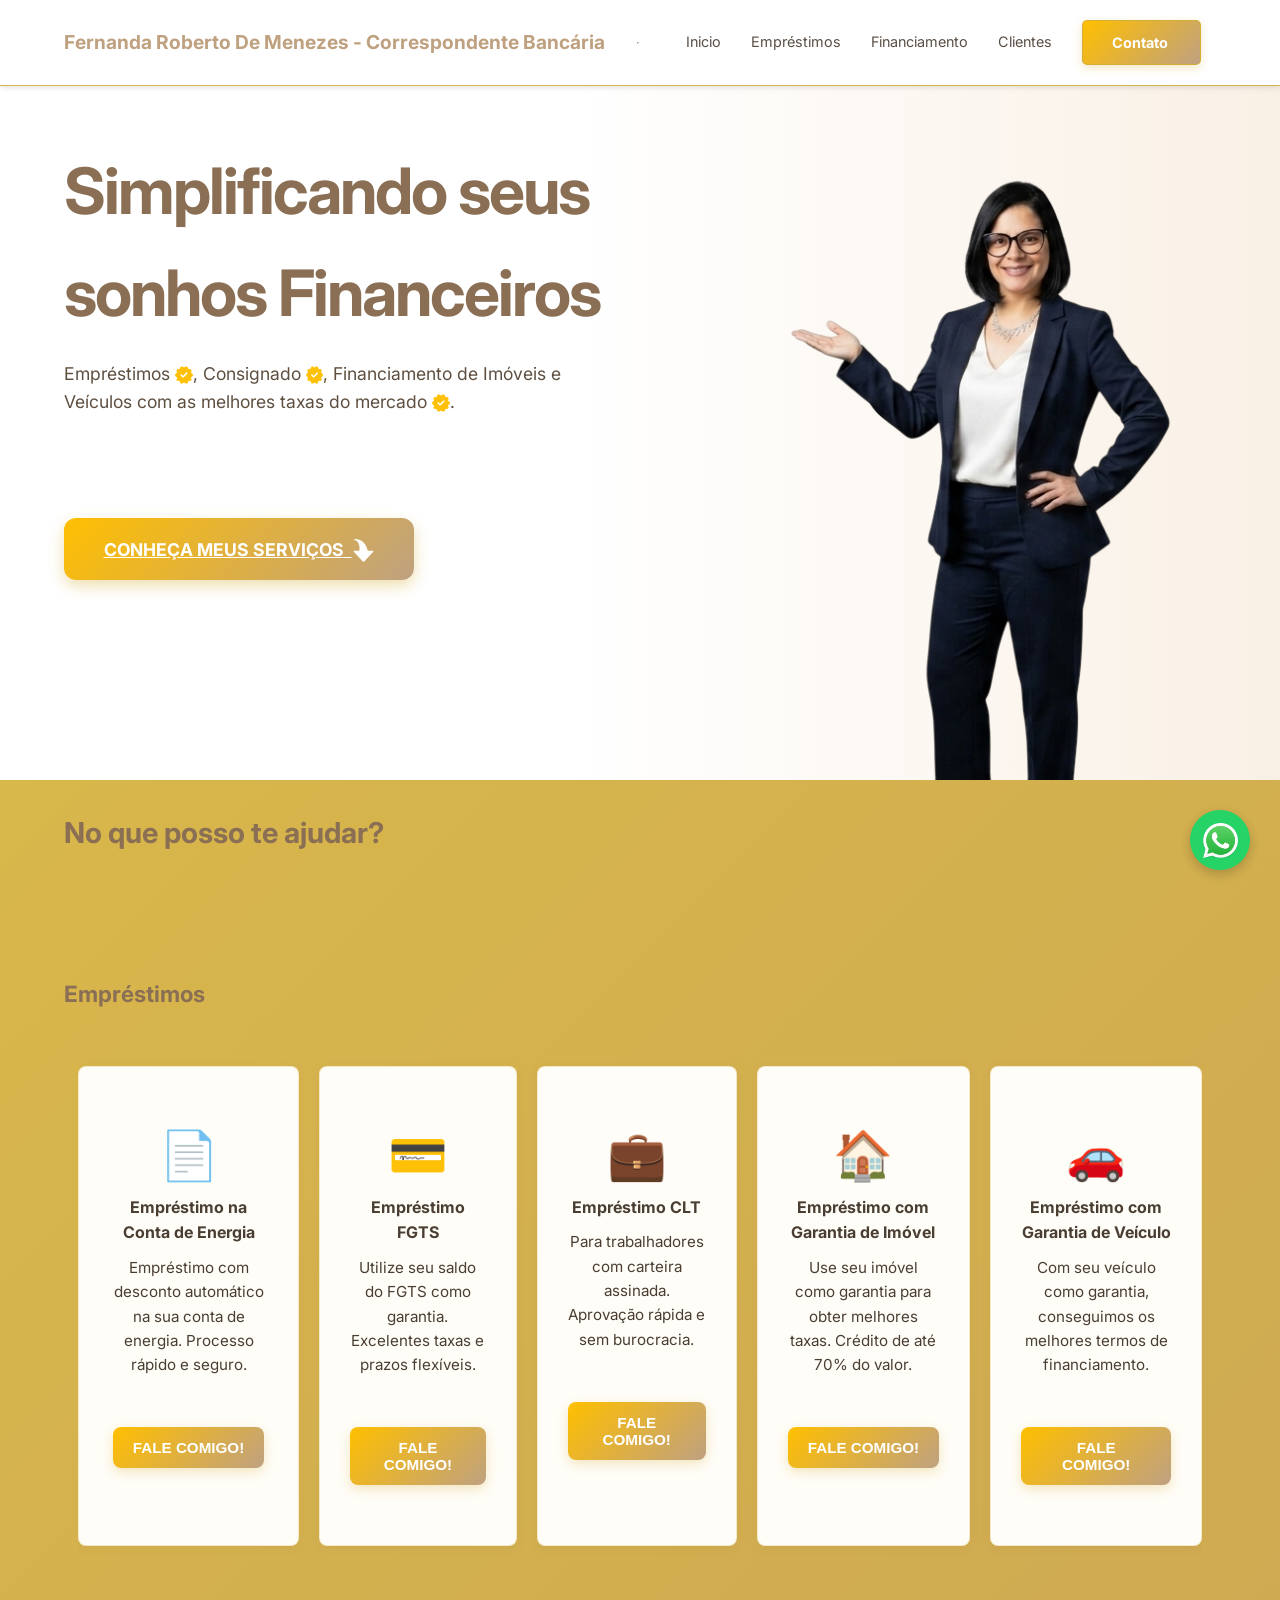
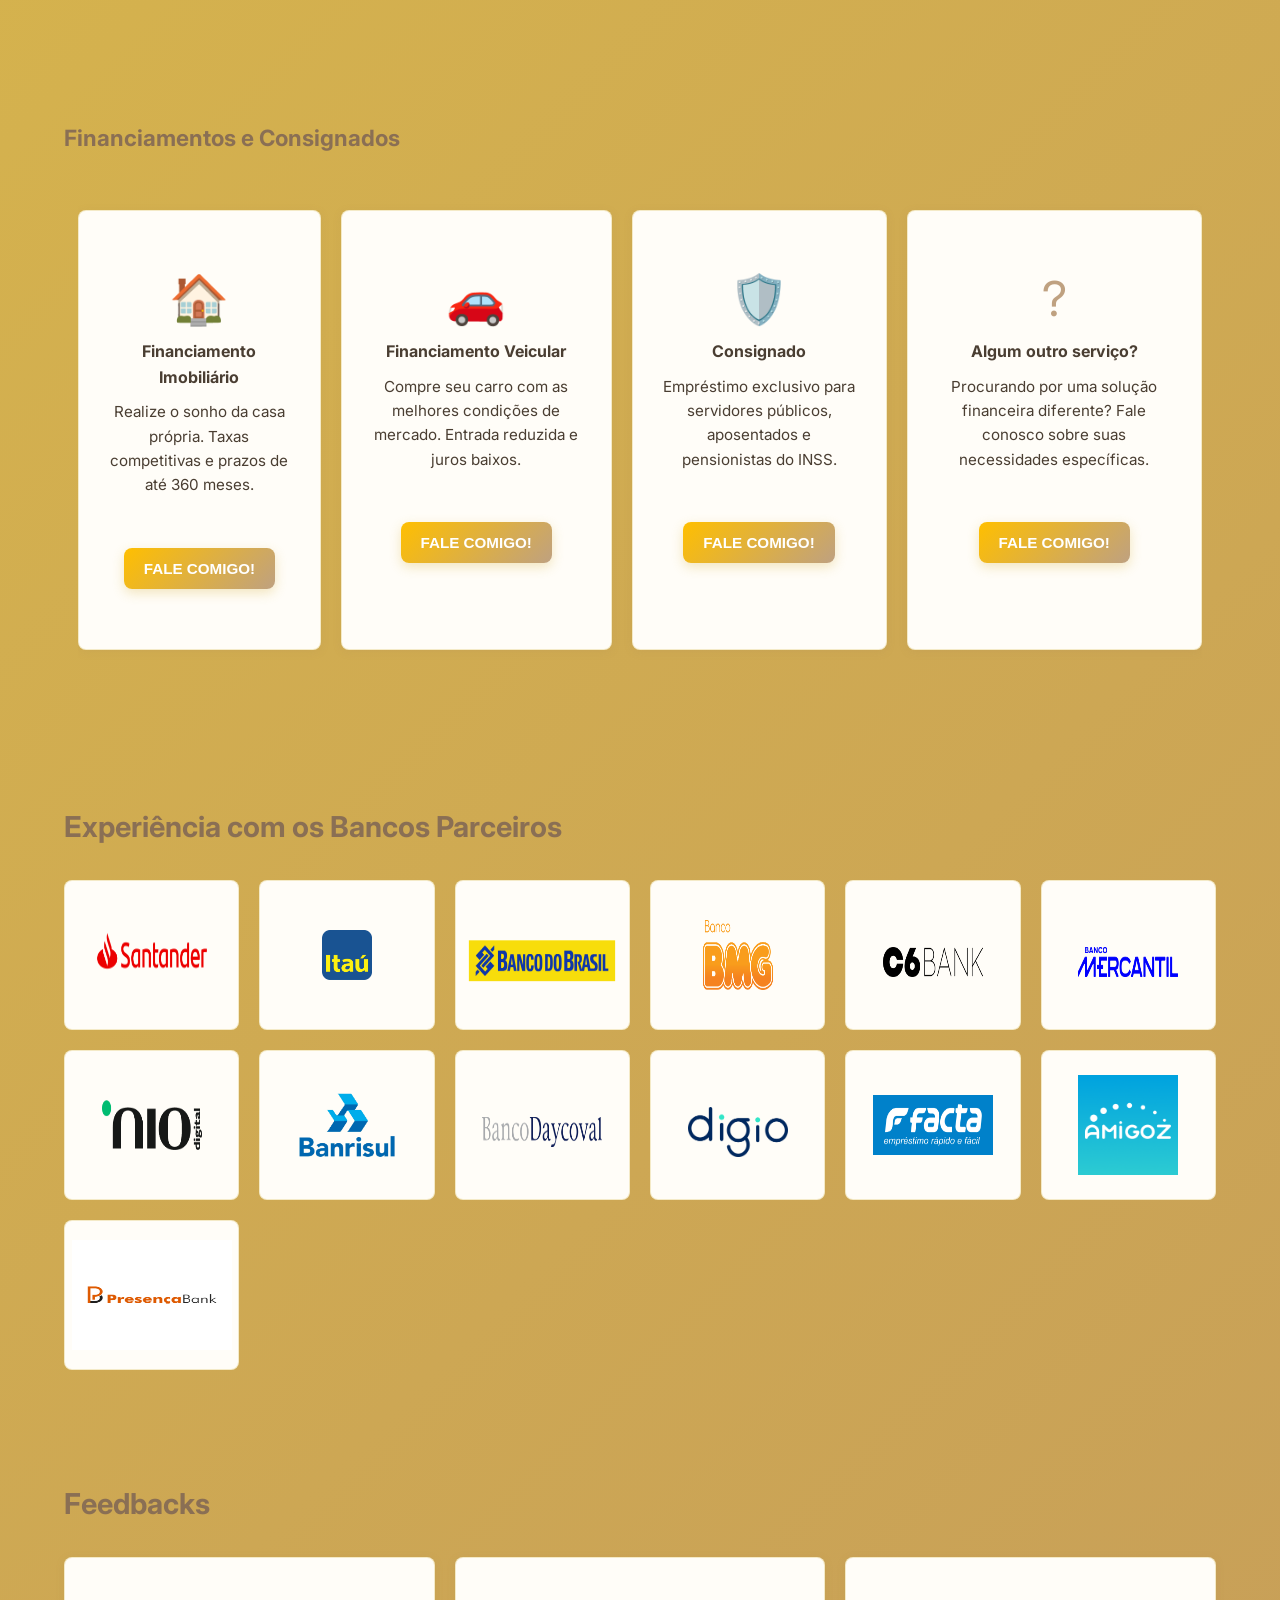
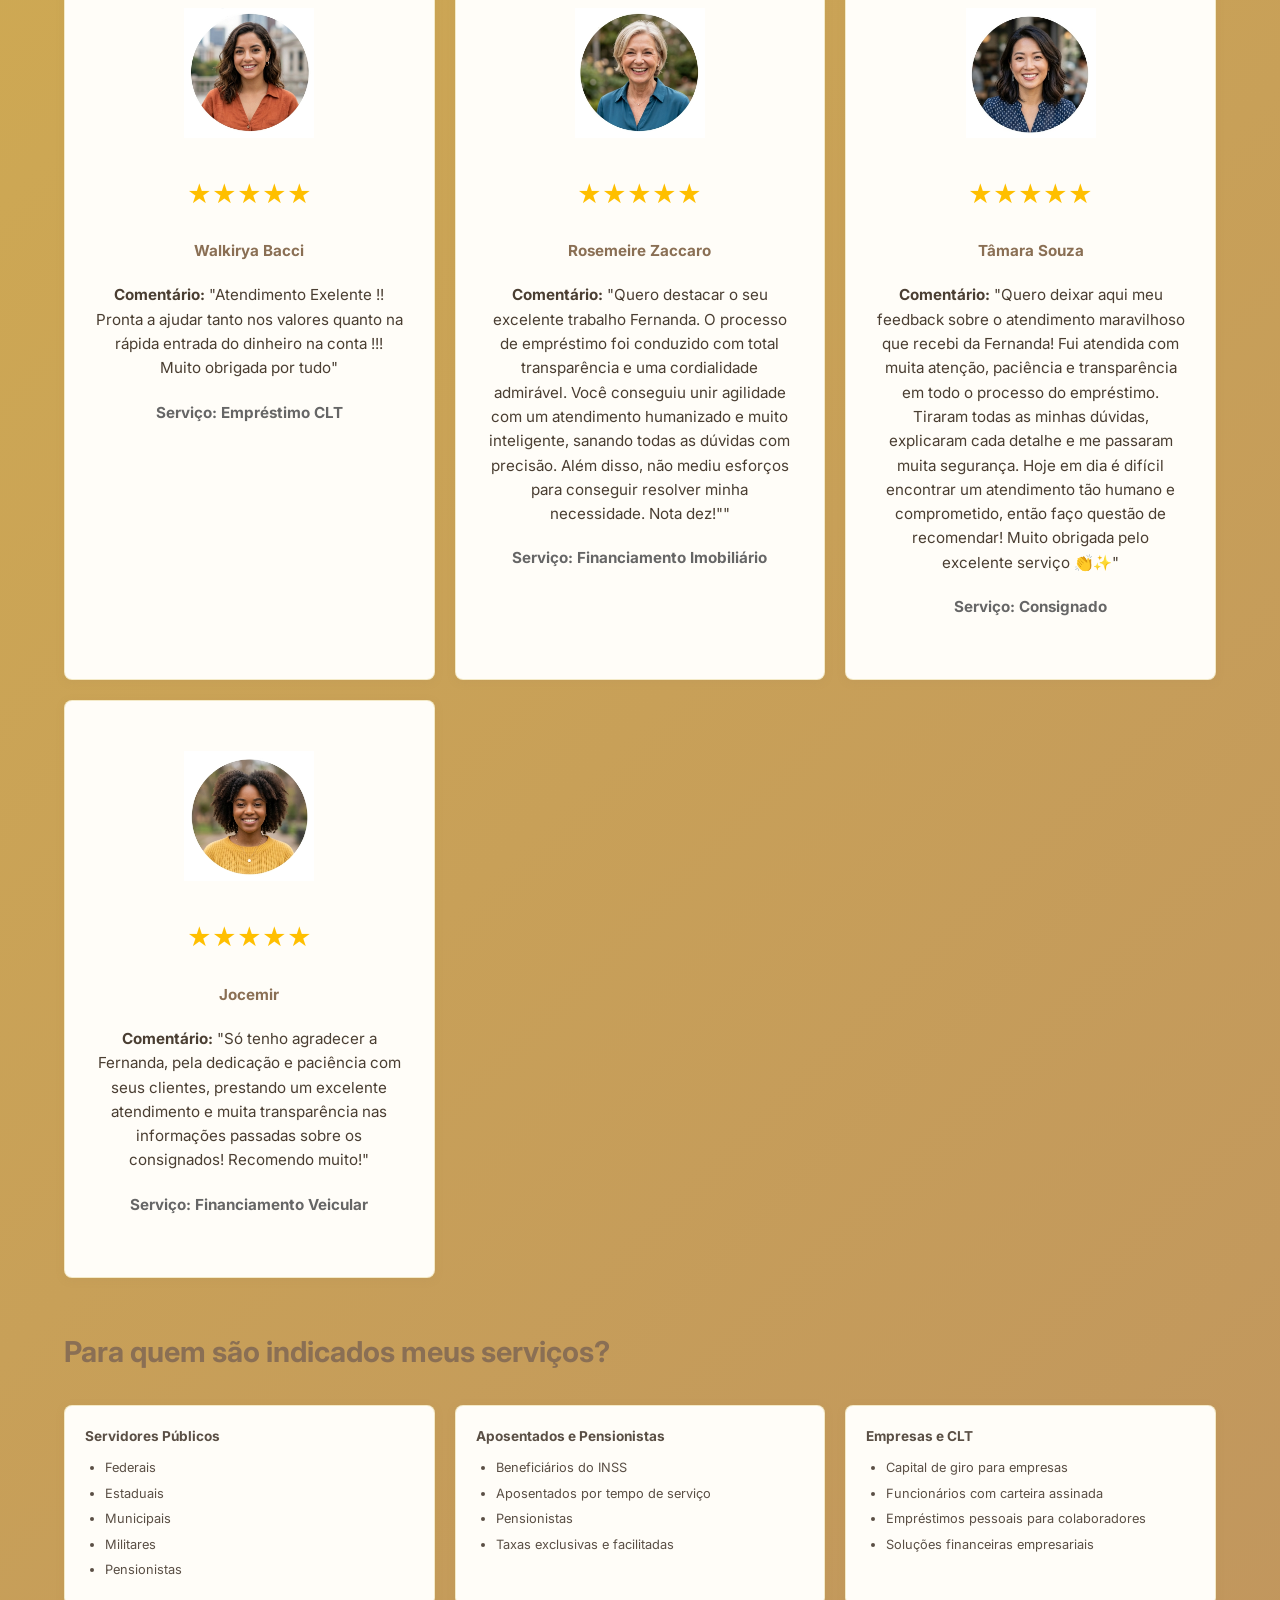
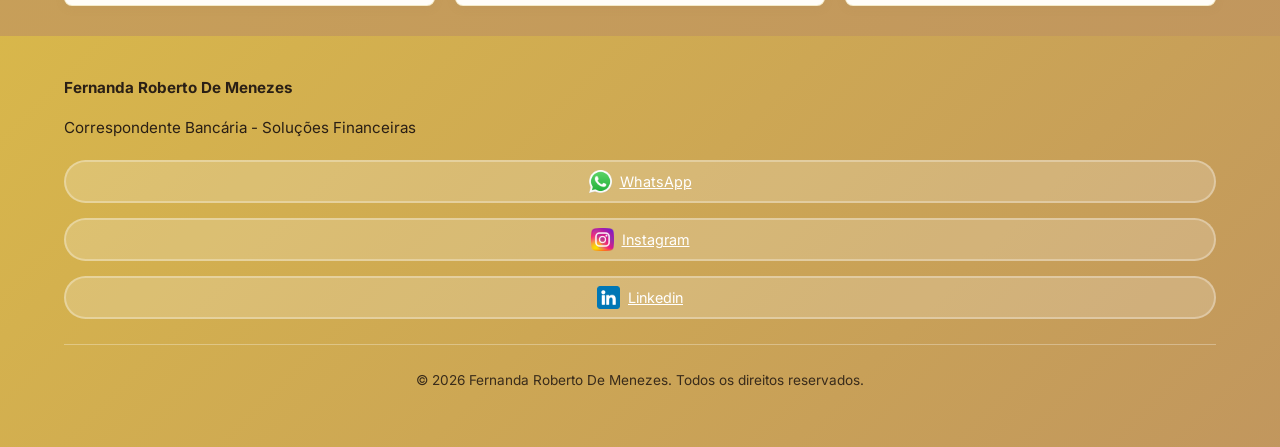
==== commit c282c307: "Update image source in index.html" ====
--- a/index.html
+++ b/index.html
@@ -3,7 +3,7 @@
 <head>
     <meta charset="UTF-8">
     <meta name="viewport" content="width=device-width, initial-scale=1.0">
-    <title>Fernanda | Correspondente Bancária</title>
+    <title>Fernanda Menezes | Correspondente Bancária</title>
     <meta name="description" content="Portfólio de Fernanda, correspondente bancária especializada em serviços financeiros. Empréstimo Consignado, Financiamento de Imóveis e Veículos com as melhores taxas do mercado Empréstimo.">
     <link href="https://fonts.googleapis.com/css2?family=Inter:wght@300;400;600;700&display=swap" rel="stylesheet">
     <link rel="stylesheet" href="styles.css">
@@ -34,7 +34,7 @@
             </a>
         </div>
         <div class="hero-image">
-            <img src="icons/fernanda4.png" alt="Fernanda Profissional">
+            <img src="icons/Fernandasemfundo.png" alt="Fernanda Profissional">
         </div>
     </section>
     <div id="gradient-wrapper">
@@ -265,4 +265,4 @@
 
     <script src="script.js"></script>
 </body>
-</html>+</html>
